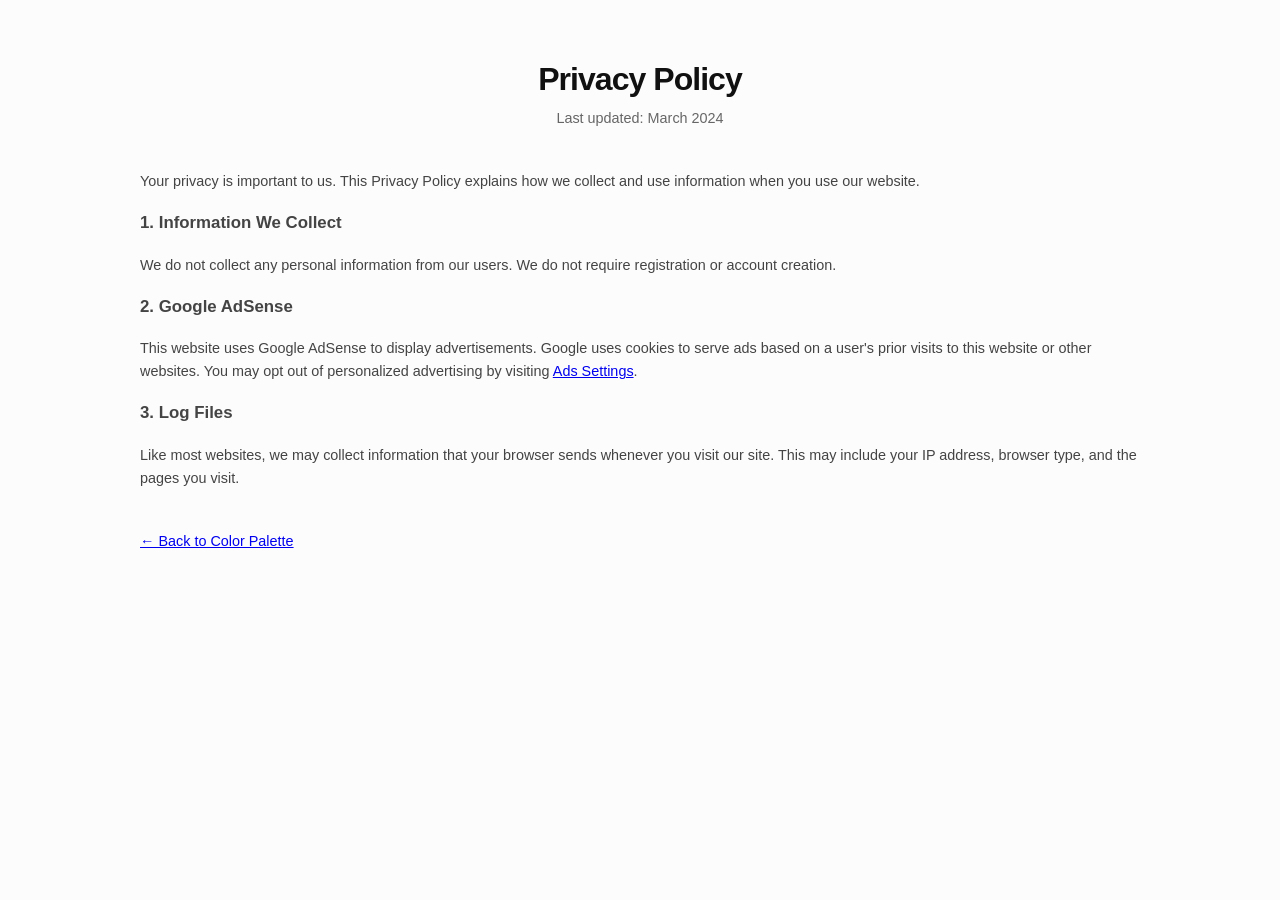
==== privacy.html @ fd2c0058 "Improve site quality for AdSense: Add description, footer, contact info, and Privacy Policy page" ====
<!doctype html>
<html lang="en">
<head>
  <meta charset="UTF-8" />
  <meta name="viewport" content="width=device-width, initial-scale=1.0" />
  <title>Privacy Policy - Color Palette Generator</title>
  <link href='style.css' rel='stylesheet'>
</head>
<body>
  <div class="container">
    <h1>Privacy Policy</h1>
    <p class="site-description">Last updated: March 2024</p>
    
    <div style="margin-top: 30px; line-height: 1.6; color: #444; font-size: 0.9rem;">
      <p>Your privacy is important to us. This Privacy Policy explains how we collect and use information when you use our website.</p>
      
      <h3>1. Information We Collect</h3>
      <p>We do not collect any personal information from our users. We do not require registration or account creation.</p>
      
      <h3>2. Google AdSense</h3>
      <p>This website uses Google AdSense to display advertisements. Google uses cookies to serve ads based on a user's prior visits to this website or other websites. You may opt out of personalized advertising by visiting <a href="https://www.google.com/settings/ads" target="_blank">Ads Settings</a>.</p>
      
      <h3>3. Log Files</h3>
      <p>Like most websites, we may collect information that your browser sends whenever you visit our site. This may include your IP address, browser type, and the pages you visit.</p>
      
      <p style="margin-top: 40px;"><a href="index.html">&larr; Back to Color Palette</a></p>
    </div>
  </div>
</body>
</html>
---- style.css ----
/* Modern & Refined Palette Styles */
* {
  box-sizing: border-box;
  -webkit-font-smoothing: antialiased;
}

body {
  font-family: 'Inter', -apple-system, BlinkMacSystemFont, 'Segoe UI', Roboto, sans-serif;
  background-color: #fcfcfc;
  margin: 0;
  padding: 40px 20px;
  color: #1a1a1a;
}

.container {
  max-width: 1000px;
  margin: auto;
}

h1 { 
  text-align: center; 
  font-weight: 800;
  letter-spacing: -0.03em;
  margin-bottom: 10px;
  font-size: 2rem;
  color: #111;
}

.site-description {
  text-align: center;
  color: #666;
  font-size: 0.9rem;
  max-width: 600px;
  margin: 0 auto 40px auto;
  line-height: 1.5;
}

/* Category Buttons */
.controls {
  display: flex;
  justify-content: center;
  gap: 10px;
  margin-bottom: 50px;
  flex-wrap: wrap;
}

.controls button {
  padding: 6px 16px;
  border: 1px solid #eee;
  background: white;
  cursor: pointer;
  border-radius: 100px;
  transition: all 0.2s cubic-bezier(0.4, 0, 0.2, 1);
  font-size: 0.85rem;
  font-weight: 500;
  color: #666;
}

.controls button:hover {
  background: #f5f5f5;
  color: #111;
  border-color: #ddd;
}

.controls button.active {
  background: #111;
  color: white;
  border-color: #111;
}

/* Palette Grid */
.palette-grid {
  display: grid;
  grid-template-columns: 1fr;
  gap: 12px;
  margin-bottom: 60px;
}

/* Color Card Item */
.color-item {
  display: flex;
  align-items: center;
  padding: 8px 12px;
  background: white;
  border: 1px solid #f0f0f0;
  border-radius: 12px;
  transition: all 0.3s ease;
}

.color-item:hover {
  border-color: #e0e0e0;
  box-shadow: 0 4px 20px rgba(0,0,0,0.04);
  transform: translateY(-2px);
}

.color-swatch {
  width: 50px;
  height: 50px;
  min-width: 50px;
  border-radius: 8px;
  margin-right: 20px;
  box-shadow: inset 0 0 0 1px rgba(0,0,0,0.05);
  cursor: pointer;
}

.color-info {
  display: flex;
  gap: 8px;
  flex-grow: 1;
  align-items: center;
  justify-content: space-between;
}

/* Information Boxes */
.info-box {
  padding: 6px 10px;
  background: #f9f9f9;
  border-radius: 6px;
  cursor: pointer;
  font-size: 0.75rem;
  font-family: 'JetBrains Mono', 'Fira Code', monospace;
  font-weight: 500;
  color: #555;
  border: 1px solid transparent;
  transition: all 0.15s;
  flex: 1;
  text-align: center;
  white-space: nowrap;
  overflow: hidden;
  text-overflow: ellipsis;
}

.info-box:hover {
  background: #f0f0f0;
  border-color: #ddd;
  color: #111;
}

/* Footer */
footer {
  margin-top: 80px;
  padding-top: 20px;
  border-top: 1px solid #eee;
  text-align: center;
  color: #888;
  font-size: 0.85rem;
}

footer a {
  color: #555;
  text-decoration: none;
}

footer a:hover {
  text-decoration: underline;
}

/* Responsive adjustments */
@media (max-width: 768px) {
  body { padding: 20px 10px; }
  .color-swatch { width: 40px; height: 40px; min-width: 40px; margin-right: 12px; }
  .info-box { 
    font-size: 0.7rem; 
    padding: 4px 6px;
  }
  .color-info { gap: 4px; }
}

@media (max-width: 480px) {
  .info-box:nth-child(3) { display: none; }
}

/* Toast Notification Styling */
.toast {
  position: fixed;
  bottom: 30px;
  left: 50%;
  transform: translateX(-50%);
  background: rgba(0,0,0,0.8);
  backdrop-filter: blur(8px);
  color: white;
  padding: 8px 16px;
  border-radius: 100px;
  font-size: 0.8rem;
  font-weight: 500;
  z-index: 1000;
  animation: slideUp 0.3s ease-out;
}

@keyframes slideUp {
  from { transform: translate(-50%, 20px); opacity: 0; }
  to { transform: translate(-50%, 0); opacity: 1; }
}
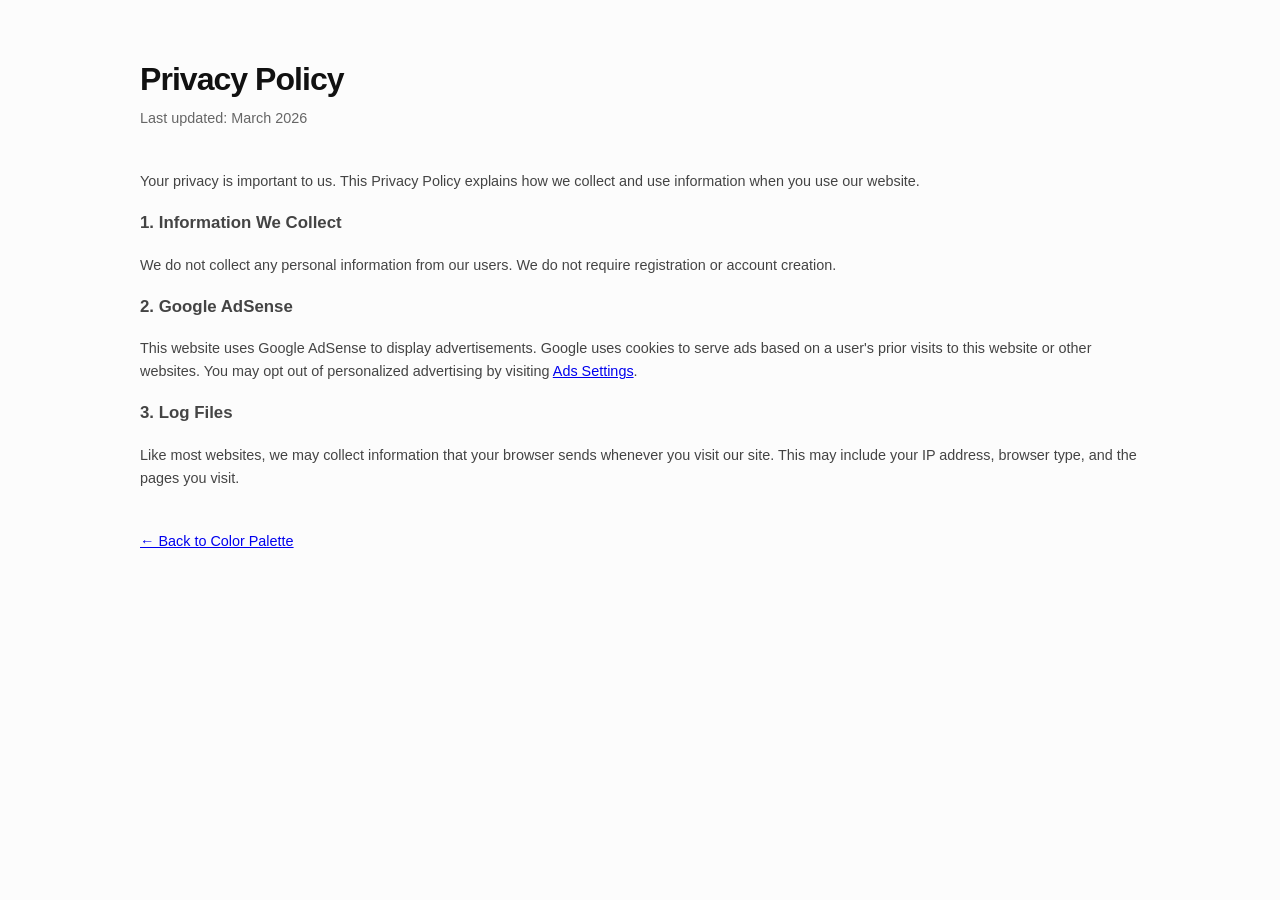
==== commit 39d406d4: "Align title, description, and categories to the left and fix Top button touch area" ====
--- a/privacy.html
+++ b/privacy.html
@@ -9,7 +9,7 @@
 <body>
   <div class="container">
     <h1>Privacy Policy</h1>
-    <p class="site-description">Last updated: March 2024</p>
+    <p class="site-description">Last updated: March 2026</p>
     
     <div style="margin-top: 30px; line-height: 1.6; color: #444; font-size: 0.9rem;">
       <p>Your privacy is important to us. This Privacy Policy explains how we collect and use information when you use our website.</p>
--- a/style.css
+++ b/style.css
@@ -18,7 +18,7 @@
 }
 
 h1 { 
-  text-align: center; 
+  text-align: left; 
   font-weight: 800;
   letter-spacing: -0.03em;
   margin-bottom: 10px;
@@ -27,18 +27,18 @@
 }
 
 .site-description {
-  text-align: center;
+  text-align: left;
   color: #666;
   font-size: 0.9rem;
   max-width: 600px;
-  margin: 0 auto 40px auto;
+  margin: 0 0 40px 0;
   line-height: 1.5;
 }
 
 /* Category Buttons */
 .controls {
   display: flex;
-  justify-content: center;
+  justify-content: flex-start;
   gap: 10px;
   margin-bottom: 50px;
   flex-wrap: wrap;
@@ -108,7 +108,8 @@
   gap: 8px;
   flex-grow: 1;
   align-items: center;
-  justify-content: space-between;
+  justify-content: flex-start; /* space-between 대신 flex-start로 변경 */
+  flex-wrap: wrap; /* 추가: 공간이 부족할 경우 줄바꿈 허용 */
 }
 
 /* Information Boxes */
@@ -123,7 +124,7 @@
   color: #555;
   border: 1px solid transparent;
   transition: all 0.15s;
-  flex: 1;
+  flex: 0 1 auto; /* flex: 1 대신 변경 */
   text-align: center;
   white-space: nowrap;
   overflow: hidden;
@@ -167,7 +168,7 @@
 }
 
 @media (max-width: 480px) {
-  .info-box:nth-child(3) { display: none; }
+  /* .info-box:nth-child(3) { display: none; } 이 부분 제거 */
 }
 
 /* Toast Notification Styling */
@@ -191,3 +192,21 @@
   from { transform: translate(-50%, 20px); opacity: 0; }
   to { transform: translate(-50%, 0); opacity: 1; }
 }
+#to-top-btn {
+  position: fixed;
+  bottom: 80px;
+  right: 20px;
+  display: none;
+  padding: 10px 15px;
+  border: 1px solid #ccc;
+  background-color: white;
+  color: #333;
+  border-radius: 5px;
+  cursor: pointer;
+  z-index: 100;
+  touch-action: manipulation;
+}
+
+#to-top-btn:hover {
+  background-color: #f0f0f0;
+}
